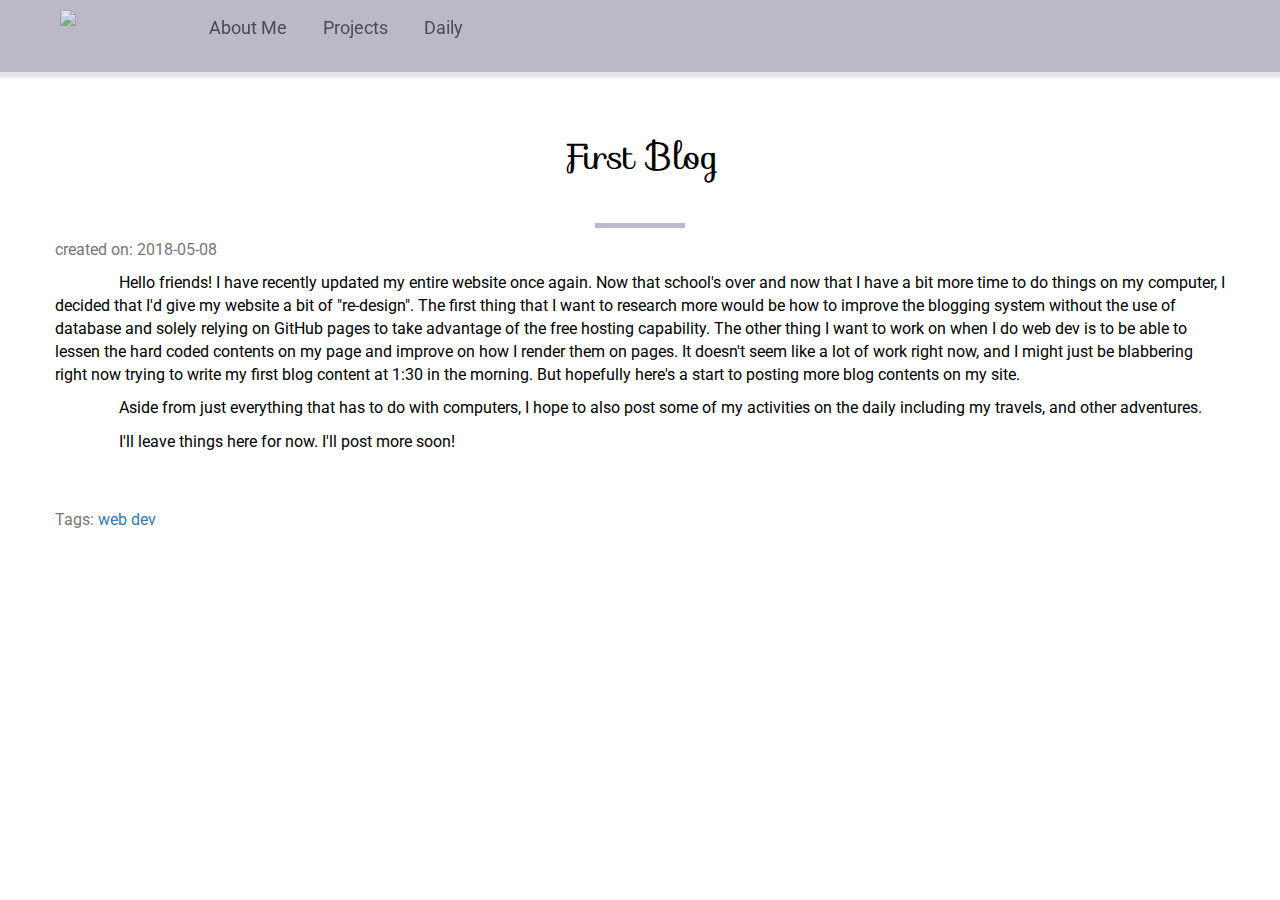
==== blogs/first-blog.html @ 08dcf659 "added script to render blog" ====
<!DOCTYPE html>
<head>
    <meta charset="utf-8">
    <title>Jessica Prieto</title>
    <link href='https://fonts.googleapis.com/css?family=Sofia' rel='stylesheet'>	
	<link href='https://fonts.googleapis.com/css?family=Roboto' rel='stylesheet'>
    <link rel="stylesheet" href="https://maxcdn.bootstrapcdn.com/bootstrap/3.3.7/css/bootstrap.min.css">
    <script src="https://ajax.googleapis.com/ajax/libs/jquery/3.3.1/jquery.min.js"></script>
    <script src="https://maxcdn.bootstrapcdn.com/bootstrap/3.3.7/js/bootstrap.min.js"></script>
    <script src="https://d3js.org/d3.v5.min.js"></script>
    <link rel="stylesheet" href="../css/style.css">
	<link rel="icon" href="../assets/icons/jess-icon.png">
</head>
<body>
	<nav class="navbar navbar-inverse navbar-default navbar-fixed-top shrink" id="navbar">
		<div class="navbar-header">
			<a class="navbar-brand scrollspy" href="#header-image"><img src="../assets/icons/jessica.png"></a>
		</div>
        <div class="container-fluid">
            <div class="navbar-header">
            <button type="button" class="navbar-toggle" data-toggle="collapse" data-target="#myNavbar">
            <span class="icon-bar"></span>
            <span class="icon-bar"></span>
            <span class="icon-bar"></span>                        
            </button>
			</div>

			<div class="collapse navbar-collapse" id="myNavbar">
				<ul class="nav navbar-nav">
					<li><a href="../index.html#about-me">About Me</a></li>
					<li><a href="../index.html#projects">Projects</a></li>
					<li><a href="../index.html#daily">Daily</a></li>
				</ul>
			</div>
        </div>
    </nav>
	<script type="text/javascript" src="../js/renderblog.js"></script>
		<div class="blog-main container">
			<p class="hidden" id="url">first-blog</p>
			<h1 id="blog-title"></h1>
			<div class="border2"></div>
			<p id="blog-date"></p>
			<div id="blog-contents"></div>
			<p id="blog-tags">Tags: </p>
		</div>
		<div>
			<p id="previous-blog">previous blog: </p>
		</div>
</body>
---- css/style.css ----
body 
{ margin: 8vh auto 0 auto;
  font-family: 'Roboto'; }

p { font-size: 1.8vh; }

h4 { font-size: 2vh; }

h3 { font-size: 2.3vh; }

h2 { font-size: 2.4vh; }

h1 { font-size: 2.6vh; }

nav
{ width: 100%;
  overflow: hidden; 
  height: 15vh; }

nav.navbar
{ background-color: rgba(0,0,0,0);
  -webkit-transition: all 0.4s ease;
  -moz-transition: all 0.4s ease;
  transition: all 0.4s ease; 
  color: #fff; }

nav.navbar.shrink 
{ height: 8vh;
  background-color: #bcb8c7; 
  box-shadow: 0px 3px 3px 3px rgba(0,0,0,0.1); 
  padding: 0 5vh; }

#navbar
{ padding-bottom: 1.5vh; }

.navbar
{ transition: 0.4s; }

#navbar img
{ width: 10vh;
  margin-top: -5px;
  margin-right: 2vw; 
  opacity: 0.7; }

#navbar .nav-els
{ display: inline; }

.navbar 
{ list-style: none;
  border: 0px;
  border-radius: 0; }

.navbar-collapse 
{ border: 0px; }

.navbar-toggle 
{ border: 0px;
  background-color: #fff !important; }

.navbar-toggle:hover 
{ background-color: #fff !important; }

.icon-bar 
{ background-color: rgba(0,0,0,0.5) !important; }

.navbar li a 
{ font-size: 2vh;
  padding: 2vh; 
  color: rgba(48, 44, 58, 0.8) !important }

.navbar li a:hover 
{ color: rgba(48, 44, 58, 0.4) !important }

.nav .active a
{ background-color: #bcb8c7 !important;
  color: rgba(255, 255, 255, 0.7) !important }

/** BANNER **/

.header-image 
{ margin-top: -8vh;
  background-size: cover;
  background-repeat: no-repeat;
  background-position: center;
  height: 60vh; }

#header-image
{ background-image: url("../assets/header_blank.jpg"); 
  transition: 0.5s; }

#header-image:hover
{ background-image: url("../assets/header_style.jpg")}

/** SECIONS (GENERAL) **/

.section h2 
{ text-align: center;
  font-family: 'Sofia';
  font-size: 40px; }

.section2 
{ background-color: rgba(214, 211, 222, 0.5); }


/** ABOUT ME **/
/* 992px */

.about-desc 
{ text-align: right; }

.about-main
{ padding: 7vh 0; 
  margin: 0 auto; }

.about-main p
{ text-align: center; 
  padding: 0 10vw; }

.about-tabs 
{ margin: 0 auto; 
  padding-bottom: 5vh;}

.about-tabs img
{ margin-right: 10px; }

.about-tabs .col-md-4
{ border-right: 3px solid #bebac9 }

.about-tabs .nav-pills .active a
{ background-color: rgba(121, 112, 143, 0.2); 
  color: #79708f; }

.about-tabs .nav-pills .active a:focus
{ background-color: rgba(121, 112, 143, 0.2); 
  color: #79708f; }

.about-tabs .nav-pills a:hover
{ background-color: rgba(121, 112, 143, 0.1); 
  color: #79708f; }

.about-tabs a
{ color: #79708f; }

.about-tabs .col-md-8
{ padding: 2vh 0 0 3vh; }



/** PROJECTS **/
#projects
{ text-align: left }

.prj-main
{ background-image: url(../assets/dark-banner.jpg);
  background-position: center;
  background-size: cover;
  color: rgba(255,255,255,0.8); 
  font-family: 'Century Gothic';
  padding: 10vh 0 5vh 0; }

.more
{ padding: 2vh 0 5vh 0; 
  text-align: center }

.more a
{ text-decoration: none; 
  color: #000; }

.more a:hover
{ color: #938da5; }

.prj-main li
{ display: block; }

.prj-main .header1
{ font-size: 40px; }

.prj-main .header2
{ font-size: 32px; }

.prj-main h2
{ text-align: left; }

.prj-lists
{ padding: 5vh 5vh 0 5vh; }

.prj-box
{ margin: 5vh 0; }

.prj-links
{ width: 10%;
  background-color: rgba(48, 44, 58, 0.8);
  color: #fff;
  text-align: center; }

.prj-links img
{ width: 60%; }

.prj-image
{ background-position: center;
  background-size: cover; }

.prj-desc
{ padding: 5vh 2.5vh; }

.prj-desc1 
{ width: 60%; }

.prj-image1
{ width: 30%;
  background-image: url(../assets/projects/hotspot.JPG); 
  background-position: right; }

.prj-desc2 
{ width: 70%;
  text-align: center; }

.prj-image2
{ width: 30%;
  background-image: url(../assets/projects/heprotech.JPG);
  background-position: left; }

.prj-image3
{ width: 30%;
  background-image: url(../assets/projects/digiexpress.jpg);
  background-position: left; }

.prj-box 
{ box-shadow: 0px 5px 5px 5px rgba(0,0,0,0.1);
  background-color: #fff; }

/** CONTACT **/
#contact
{ height: 30vh;
  font-size: 18px;
  color: rgba(255,255,255,0.5);
  background-color: rgba(48, 44, 58, 0.8); 
  padding-bottom: 30vh; }

#contact li
{ list-style: none;
  display: inline; 
  padding: 0 3vh 0 0;}

.links 
{ padding: 5vh 10vh 0 10vh; }

.links .icons
{ padding: 3vh 0; }

.links img
{ height: 24px; }

footer 
{ bottom: 0; }

/** DAILY **/
.blogs 
{ text-align: center; }

.daily-header
{ padding: 7vh 0;
  background-image: url(../assets/daily-image.jpg);
  background-size: cover;
  background-position: center; 
  color: #fff;}

.blogs row
{ margin: 0 auto; }

#daily
{ text-align: center; 
  padding: 0 0 7vh 0; }

.featuredblogs li
{ list-style: none; 
  display: block; 
  text-align: left;
  border-bottom: 1px solid rgba(48, 44, 58, 0.8); 
  padding: 2vh 0; }

.featuredblogs
{ padding: 0 10vw 0 10vw; }

.featuredblogs a
{ color: rgba(48, 44, 58, 0.8); }

.instagram-posts li 
{ display: inline-block; }

.instagram-posts 
{ padding: 5vh 0; }

.daily h3
{ font-family: 'Sofia'; 
  text-align: center; 
  padding-bottom: 2vh; }

.daily ul 
{ margin: 0 auto;
 text-align: center; }

.insta-images 
{ height: 12vw;
  width: 12vw;
  padding: 5vh; 
  position: relative}

.insta-images img
{ width: 30%;
  top: 30%;
  left: 35%;
  position: absolute}

/**********/
.border1 
{ height: 10px;
  width: 10vw;
  background-color: #bebac9;
  margin: 0 auto; }

.border2
{ height: 5px;
  width: 7vw;
  background-color: #bebac9;
  margin: 10px auto; }

.visible-image
{ visibility: visible; }

.hidden-image
{ display: none; 
  width: 90%;}

.hide-element
{ opacity: 0;}

/** BLOGS **/
.blog-main
{ padding: 5vh 0; 
  color: #000; }

.blog-main #blog-title
{ text-align: center; 
  font-family: 'Sofia'; 
  font-size: 4vh; 
  padding-bottom: 4vh; }

.blog-main #blog-date
{ color: #777; }

.blog-main #blog-contents
{ padding-bottom: 5vh; 
  text-indent: 5vw;}

.blog-main #blog-tags
{ color: #777; }
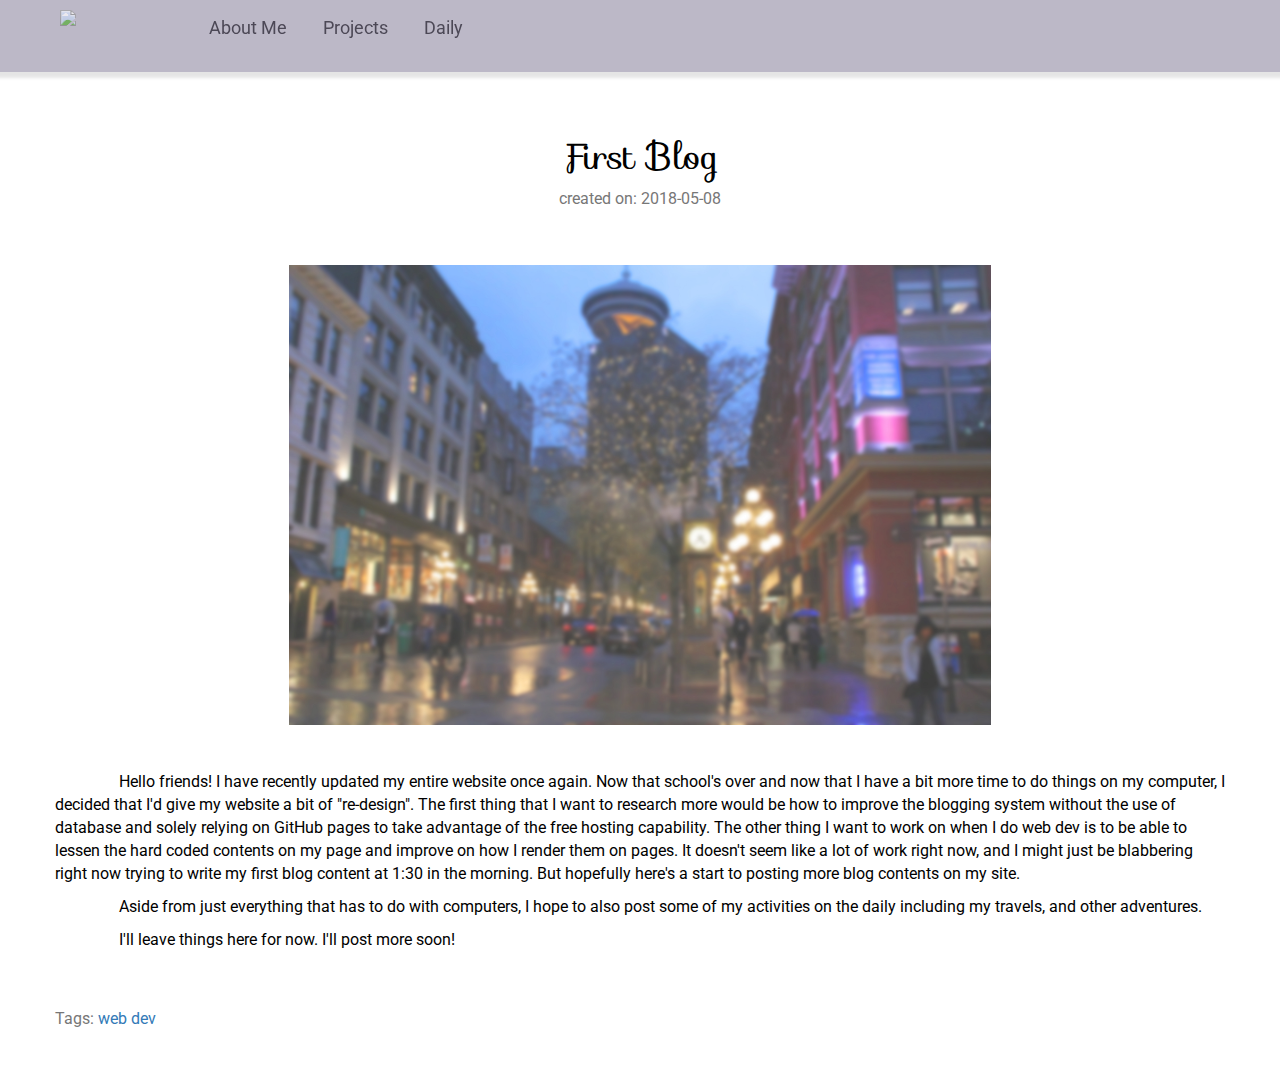
==== commit cc53fd24: "fix blogs: add images, reorganize folders" ====
--- a/blogs/first-blog.html
+++ b/blogs/first-blog.html
@@ -1,49 +1,51 @@
-<!DOCTYPE html>
-<head>
-    <meta charset="utf-8">
-    <title>Jessica Prieto</title>
-    <link href='https://fonts.googleapis.com/css?family=Sofia' rel='stylesheet'>	
-	<link href='https://fonts.googleapis.com/css?family=Roboto' rel='stylesheet'>
-    <link rel="stylesheet" href="https://maxcdn.bootstrapcdn.com/bootstrap/3.3.7/css/bootstrap.min.css">
-    <script src="https://ajax.googleapis.com/ajax/libs/jquery/3.3.1/jquery.min.js"></script>
-    <script src="https://maxcdn.bootstrapcdn.com/bootstrap/3.3.7/js/bootstrap.min.js"></script>
-    <script src="https://d3js.org/d3.v5.min.js"></script>
-    <link rel="stylesheet" href="../css/style.css">
-	<link rel="icon" href="../assets/icons/jess-icon.png">
-</head>
-<body>
-	<nav class="navbar navbar-inverse navbar-default navbar-fixed-top shrink" id="navbar">
-		<div class="navbar-header">
-			<a class="navbar-brand scrollspy" href="#header-image"><img src="../assets/icons/jessica.png"></a>
-		</div>
+
+        <!DOCTYPE html>
+        <head>
+        <meta charset="utf-8">
+        <title>Jessica Prieto</title>
+        <link href='https://fonts.googleapis.com/css?family=Sofia' rel='stylesheet'>	
+        <link href='https://fonts.googleapis.com/css?family=Roboto' rel='stylesheet'>
+        <link rel="stylesheet" href="https://maxcdn.bootstrapcdn.com/bootstrap/3.3.7/css/bootstrap.min.css">
+        <script src="https://ajax.googleapis.com/ajax/libs/jquery/3.3.1/jquery.min.js"></script>
+        <script src="https://maxcdn.bootstrapcdn.com/bootstrap/3.3.7/js/bootstrap.min.js"></script>
+        <script src="https://d3js.org/d3.v5.min.js"></script>
+        <link rel="stylesheet" href="../css/style.css">
+        <link rel="icon" href="../assets/icons/jess-icon.png">
+        </head>
+        <body>
+        <nav class="navbar navbar-inverse navbar-default navbar-fixed-top shrink" id="navbar">
+        <div class="navbar-header">
+        <a class="navbar-brand scrollspy" href="../index.html"><img src="../assets/icons/jessica.png"></a>
+        </div>
         <div class="container-fluid">
-            <div class="navbar-header">
-            <button type="button" class="navbar-toggle" data-toggle="collapse" data-target="#myNavbar">
-            <span class="icon-bar"></span>
-            <span class="icon-bar"></span>
-            <span class="icon-bar"></span>                        
-            </button>
-			</div>
+        <div class="navbar-header">
+        <button type="button" class="navbar-toggle" data-toggle="collapse" data-target="#myNavbar">
+        <span class="icon-bar"></span>
+        <span class="icon-bar"></span>
+        <span class="icon-bar"></span>                        
+        </button>
+        </div>
 
-			<div class="collapse navbar-collapse" id="myNavbar">
-				<ul class="nav navbar-nav">
-					<li><a href="../index.html#about-me">About Me</a></li>
-					<li><a href="../index.html#projects">Projects</a></li>
-					<li><a href="../index.html#daily">Daily</a></li>
-				</ul>
-			</div>
+        <div class="collapse navbar-collapse" id="myNavbar">
+        <ul class="nav navbar-nav">
+        <li><a href="../index.html#about-me">About Me</a></li>
+        <li><a href="../index.html#projects">Projects</a></li>
+        <li><a href="../index.html#daily">Daily</a></li>
+        </ul>
         </div>
-    </nav>
-	<script type="text/javascript" src="../js/renderblog.js"></script>
-		<div class="blog-main container">
-			<p class="hidden" id="url">first-blog</p>
-			<h1 id="blog-title"></h1>
-			<div class="border2"></div>
-			<p id="blog-date"></p>
-			<div id="blog-contents"></div>
-			<p id="blog-tags">Tags: </p>
-		</div>
-		<div>
-			<p id="previous-blog">previous blog: </p>
-		</div>
-</body>+        </div>
+        </nav>
+        <script type="text/javascript" src="../js/renderblog.js"></script>
+        <div class="blog-main container">
+        <p class="hidden" id="url">first-blog</p>
+        <h1 id="blog-title"></h1>
+        <p id="blog-date"></p>
+        <div id="blog-image"></div>
+        <div id="blog-contents"></div>
+        <p id="blog-tags">Tags: </p>
+        </div>
+        <div>
+        <p id="previous-blog">previous blog: </p>
+        </div>
+        </body>
+    --- a/css/style.css
+++ b/css/style.css
@@ -85,7 +85,7 @@
   height: 60vh; }
 
 #header-image
-{ background-image: url("../assets/header_blank.jpg"); 
+{ background-image: url("../assets/header_style.jpg"); 
   transition: 0.5s; }
 
 #header-image:hover
@@ -343,11 +343,11 @@
 .blog-main #blog-title
 { text-align: center; 
   font-family: 'Sofia'; 
-  font-size: 4vh; 
-  padding-bottom: 4vh; }
+  font-size: 4vh; }
 
 .blog-main #blog-date
-{ color: #777; }
+{ color: #777; 
+  text-align: center}
 
 .blog-main #blog-contents
 { padding-bottom: 5vh; 
@@ -356,3 +356,10 @@
 .blog-main #blog-tags
 { color: #777; }
 
+.blog-main #blog-image
+{ text-align: center; 
+  padding: 5vh 0; }
+
+.blog-main #blog-image img
+{ width: 60% }
+
